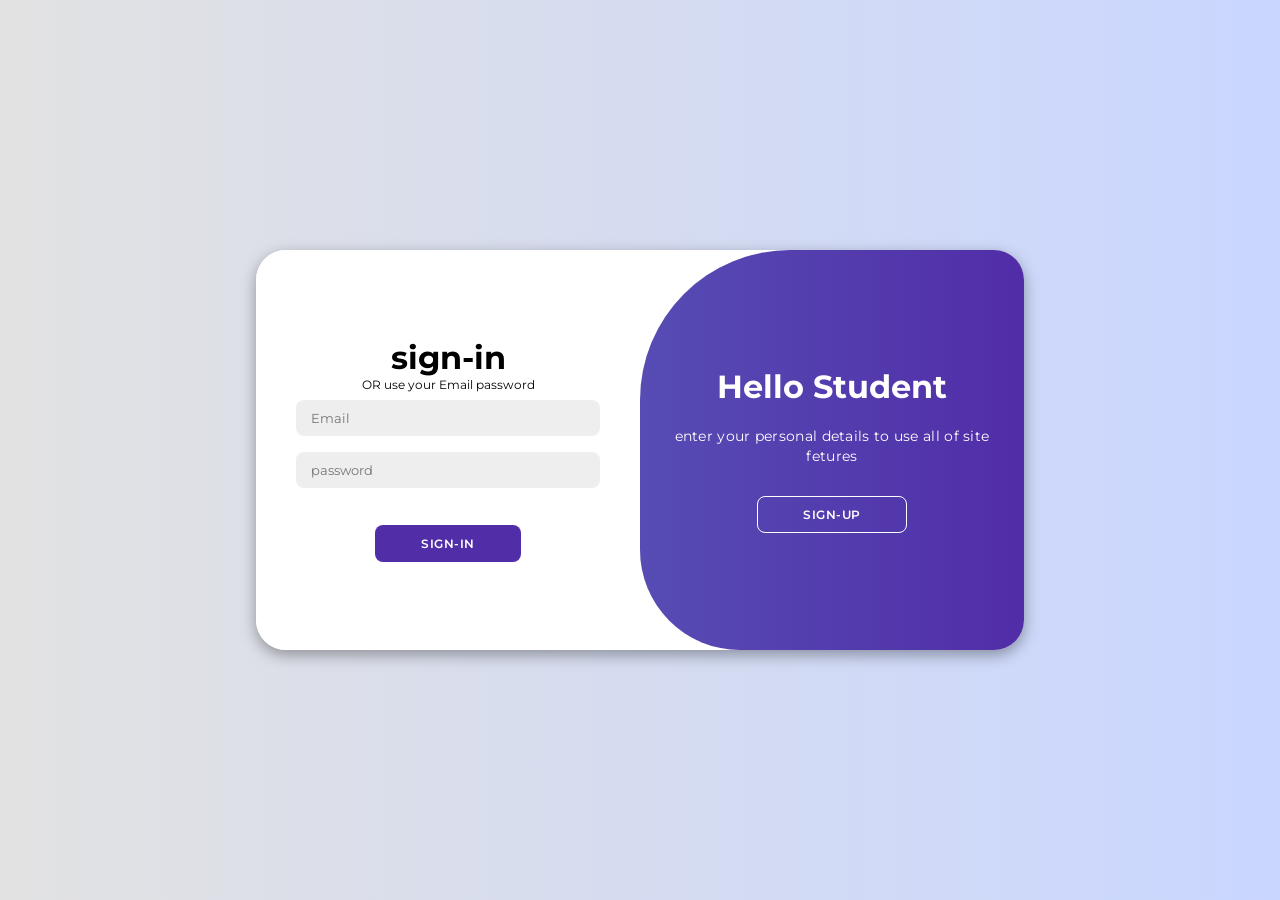
==== loginoutp.html @ 250aad48 "Add files via upload" ====
<!DOCTYPE html>
<html>

<head>
    <meta charset="UTF-8">
    <title>ISIMA</title>
    <link rel="stylesheet" href="style.css">
</head>

<body>
    <div class="container" id="container">
        <div class="form-container sign-up">
            <form action="#">
                <h1>Create Account</h1>
                <span>use your Email for registeration</span>
                <input type="text" placeholder="Name">
                <input type="email" placeholder="Email">
                <input type="password" placeholder="password">
                <button id="sign-up">sign-uP</button>
            </form>
        </div>
        <div class="form-container sign-in" id="sign-in">
            <form action="#">
                <h1>sign-in</h1>
                <span> OR use your Email password</span>
                <input type="email" placeholder="Email">
                <input type="password" placeholder="password">
                <br>
                <button id="login">sign-in</button>
            </form>
        </div>
        <div class="toggle-container">
            <div class="toggle">
                <div class="toggle-plan toggle-left">
                    <h1>
                        welcome Back
                    </h1>
                    <p>enter your personal details to use all of site fetures</p>
                    <button class="hidden" id="login1">sign-in</button>
                </div>
                <div class="toggle-plan toggle-right">
                    <h1>
                        Hello Student
                    </h1>
                    <p>enter your personal details to use all of site fetures</p>
                    <button class="hidden" id="register">sign-uP</button>
                </div>
            </div>
        </div>
    </div>
    <script src="script.js"></script>
</body>

</html>
---- style.css ----
@import url('https://fonts.googleapis.com/css2?family=Montserrat:wght@300;400;500;600;700&display=swap');

*{
    margin: 0;
    padding: 0;
    box-sizing: border-box;
    font-family: 'Montserrat',sans-serif;
}
body{
    background-color: #c9d6ff;
    background: linear-gradient(to right,#e2e2e2,#c9d6ff);
    display: flex;
    align-items: center;
    justify-content: center;
    flex-direction: column;
    height: 100vh;

}

.container{
    background-color: #fff;
    border-radius: 30px;
    box-shadow: 0 5px 15px rgba(0, 0, 0,0.35);
    position: relative;
    overflow: hidden;
    width: 768px;
    max-width: 100%;
    min-height: 400px;
}
.container p{
    font-size: 14px;
    line-height: 20px;
    letter-spacing: 0.3px;
    margin: 20px 0;
}

.container span{
    font-size: 12px;
}

.container button{
    background-color: #512da8;
    color:#fff;
    font-size: 12px;
    padding: 10px 45px;
    border:1px solid transparent;
    border-radius: 8px;
    font-weight: 600;
    letter-spacing: 0.5px;
    text-transform: uppercase;
    margin-top: 10px;
    cursor:pointer ;
}
.container button.hidden{
    background-color: transparent;
    border-color:#fff ;
}
.container form{
    background-color: #fff;
    display: flex;
    align-items: center;
    justify-content: center;
    flex-direction: column;
    padding: 0 40px;
    height: 100% ;

}
.container input{
    background-color: #eee;
    border: none;
    margin: 8px 0;
    padding: 10px 15px;
    font-size: 13px;
    border-radius: 8px;
    width:100%;
    outline: none;

}
.form-container{
    position:absolute;
    top:0;
    height: 100%;
    width: 50%;
    transition: all 0.6s ease-in-out;
}
.sign-in{
left: 0;
width: 50%;
z-index: 2;
}
.sign-up{
    left: 0;
    width: 50%;
    opacity: 0;
    z-index: 1;
    }
.container.active .sign-up{
    transform: translateX(100%);
    opacity: 1;
    z-index: 5;
    animation: move 0.6s;
}
.container.active .sign-in{
    transform: translateX(100%);
    
}

@keyframes move {
    0%, 49.99%{
        opacity: 0;
        z-index: 1;
    }
    50% ,100%{
        opacity: 1;
    }
    
}

.toggle-container{
    position: absolute;
    top:0;
    left: 50%;
    width: 50%;
    height: 100%;
    overflow: hidden;
    transition: all 0.6s ease-in-out;
    border-radius: 150px 0 0 100px;
    z-index: 1000;
}
.container.active .toggle-container{
    transform: translateX(-100%);
    border-radius: 0 150px 100px 0;    
}
.toggle{
    background-color: #512da8;
    height: 100%;
    background: linear-gradient(to right, #5c6bc0, #512da8);
    color:#fff;
    position: relative;
    left: -100%;
    height: 100%;
    width: 200%;
    transform: translateX(0);
    transition: all 0.6s ease-in-out;
}

.container.active .toggle{
    transform: translateX(50%);

}
.toggle-plan{
    position: absolute;
    width: 50%;
    height: 100%;
    display: flex;
    justify-content: center;
    align-items: center;
    flex-direction: column;
    padding: 0 30px;
    text-align: center;
    top: 0;
    transform: translateX(0);
    transition: all 0.6s ease-in-out;
}


.toggle-left {
    transform:translateX(-200%);
}

.container.active .toggle-left{
    transform: translateX(0);
}

.toggle-right{
    right: 0;
    transform: translateX(0);
}

.container.active .toggle-right{
    transform: translateX(200%);
}
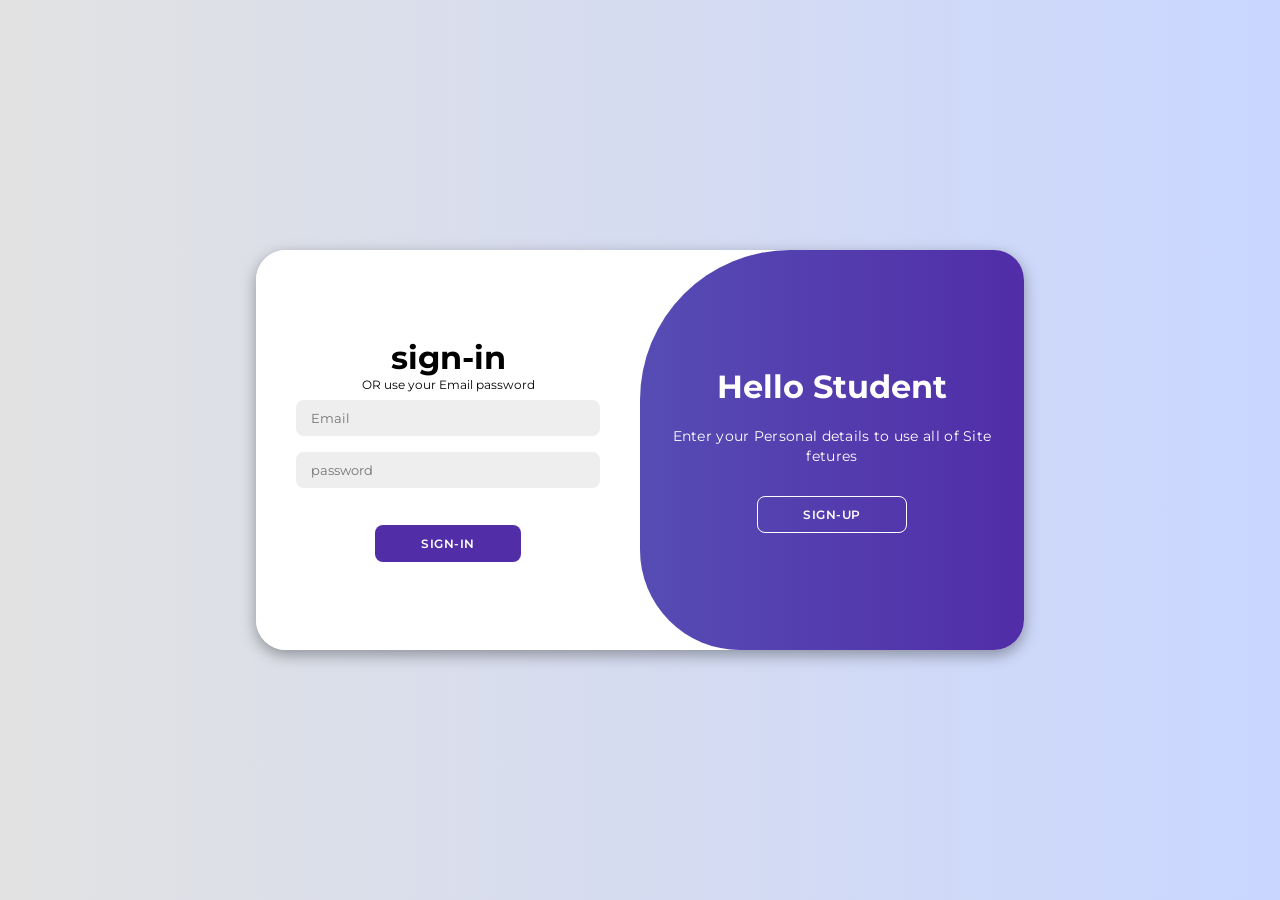
==== commit dac074cf: "Update loginoutp.html" ====
--- a/loginoutp.html
+++ b/loginoutp.html
@@ -1,15 +1,18 @@
 <!DOCTYPE html>
 <html>
-
+    
 <head>
     <meta charset="UTF-8">
-    <title>ISIMA</title>
+    <title>LOGIN PAGE</title>
     <link rel="stylesheet" href="style.css">
 </head>
 
 <body>
+    
     <div class="container" id="container">
+        
         <div class="form-container sign-up">
+            
             <form action="#">
                 <h1>Create Account</h1>
                 <span>use your Email for registeration</span>
@@ -18,8 +21,11 @@
                 <input type="password" placeholder="password">
                 <button id="sign-up">sign-uP</button>
             </form>
+            
         </div>
+        
         <div class="form-container sign-in" id="sign-in">
+            
             <form action="#">
                 <h1>sign-in</h1>
                 <span> OR use your Email password</span>
@@ -28,22 +34,24 @@
                 <br>
                 <button id="login">sign-in</button>
             </form>
+            
         </div>
+        
         <div class="toggle-container">
             <div class="toggle">
                 <div class="toggle-plan toggle-left">
                     <h1>
-                        welcome Back
+                        Welcome Back
                     </h1>
-                    <p>enter your personal details to use all of site fetures</p>
+                    <p>Enter your personal details to use all of Site fetures</p>
                     <button class="hidden" id="login1">sign-in</button>
                 </div>
                 <div class="toggle-plan toggle-right">
                     <h1>
                         Hello Student
                     </h1>
-                    <p>enter your personal details to use all of site fetures</p>
-                    <button class="hidden" id="register">sign-uP</button>
+                    <p>Enter your Personal details to use all of Site fetures</p>
+                    <button class="hidden" id="register">Sign-UP</button>
                 </div>
             </div>
         </div>
@@ -51,4 +59,4 @@
     <script src="script.js"></script>
 </body>
 
-</html>+</html>
